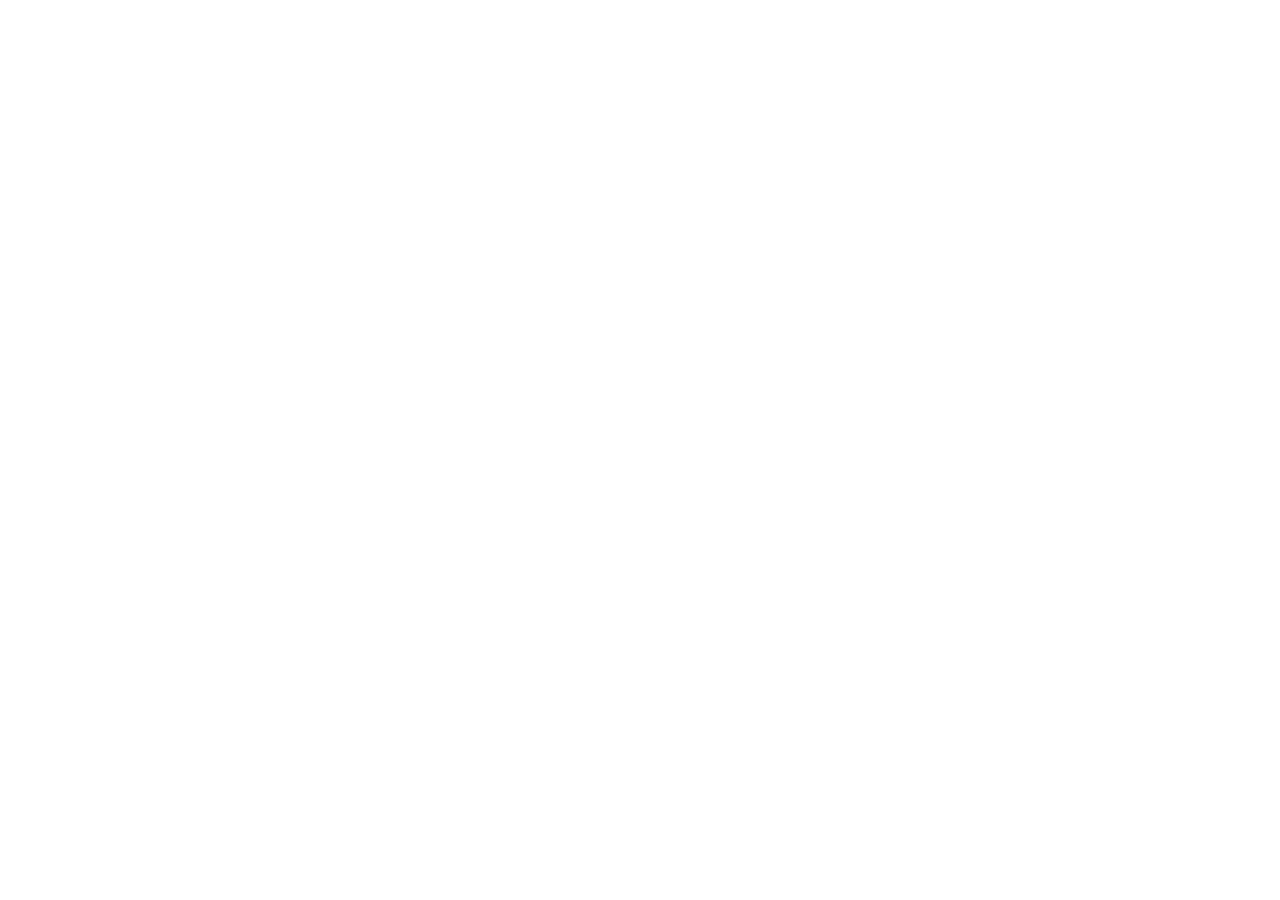
==== about.html @ de5adb26 "Add initial Olive and Ember website files" ====
<!DOCTYPE html>
<html lang="en">
<head>
    <meta charset="UTF-8">
    <meta name="viewport" content="width=device-width, initial-scale=1.0">
    <title>Olive & Ember | About Us</title>
    <link rel="stylesheet" href="css/style.css">
</head>
<body>
    <!-- Navigation -->

    <!-- Main Content -->

    <!-- Footer -->
</body>
</html>
---- css/style.css ----
/* Olive & Ember Project - Starter Styles */

body {
    font-family: Arial, sans-serif;
    margin: 0;
    padding: 0;
}

/* Add your styles here */
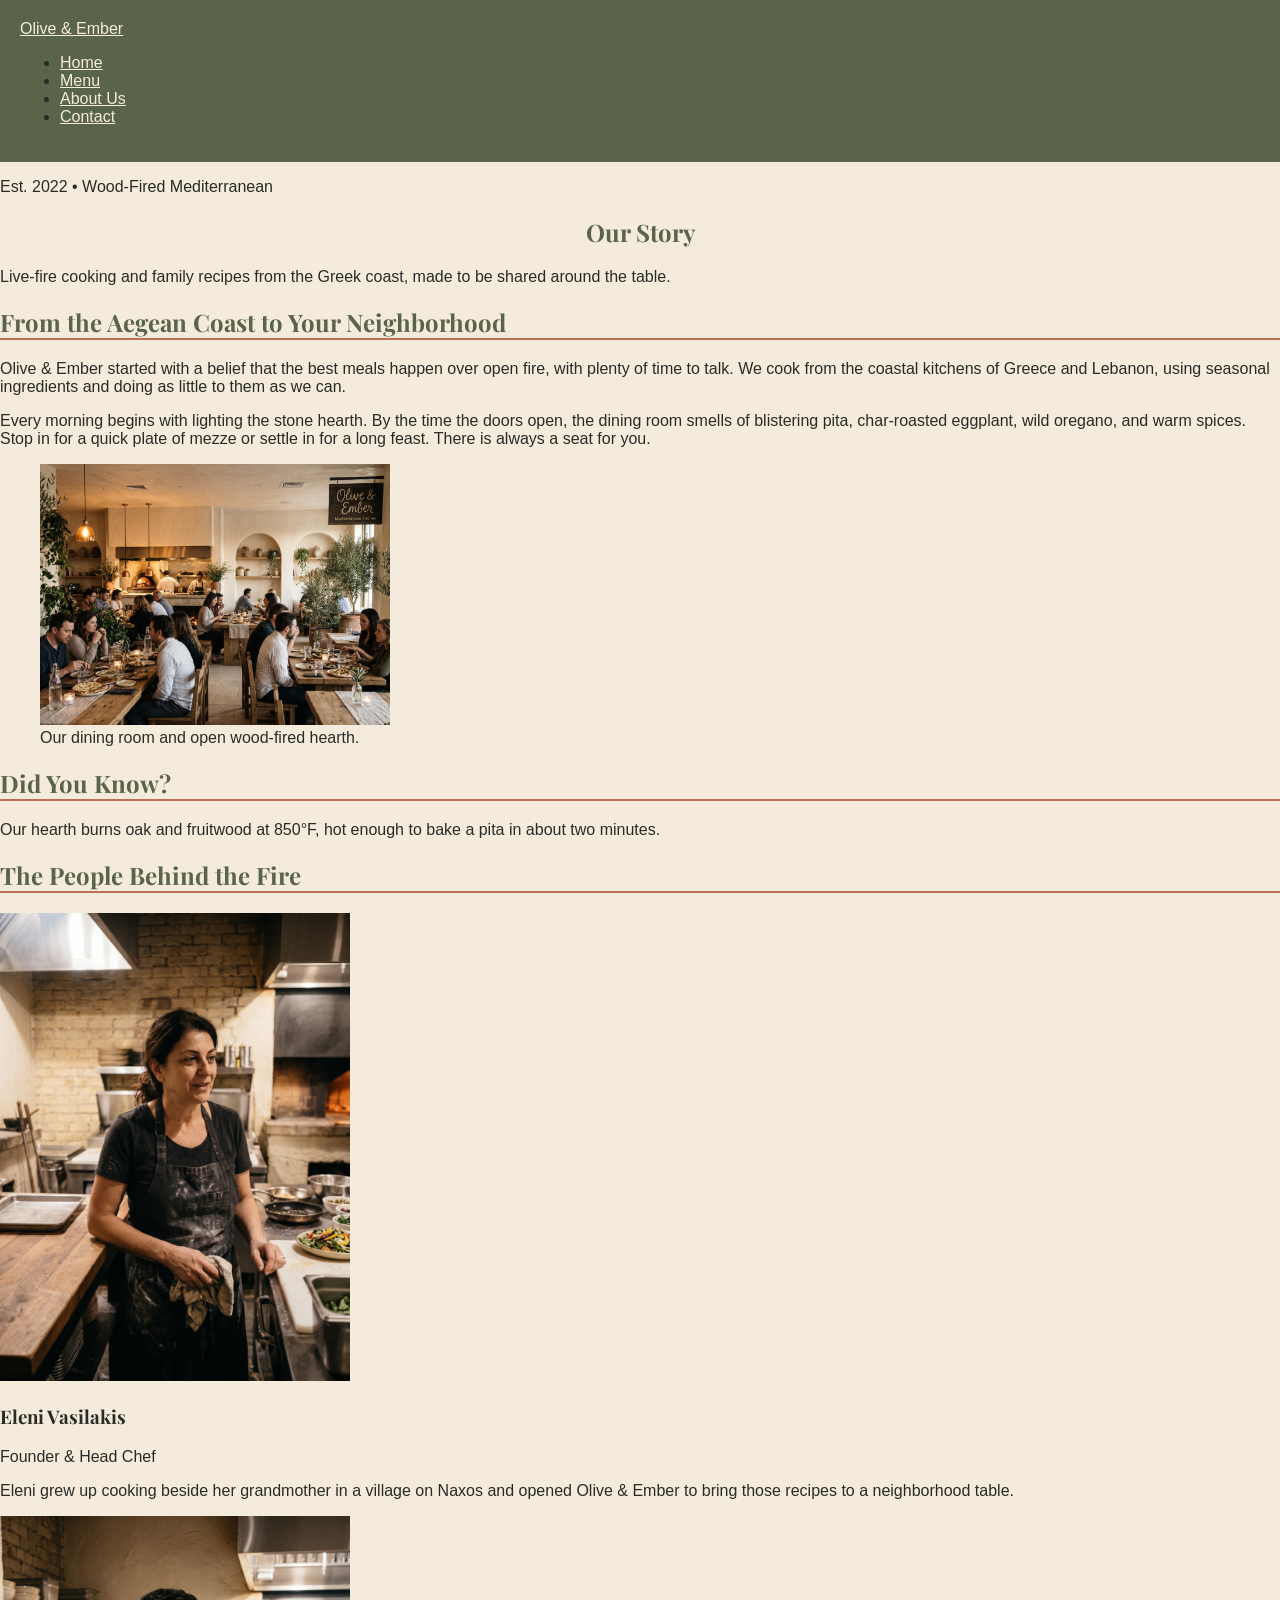
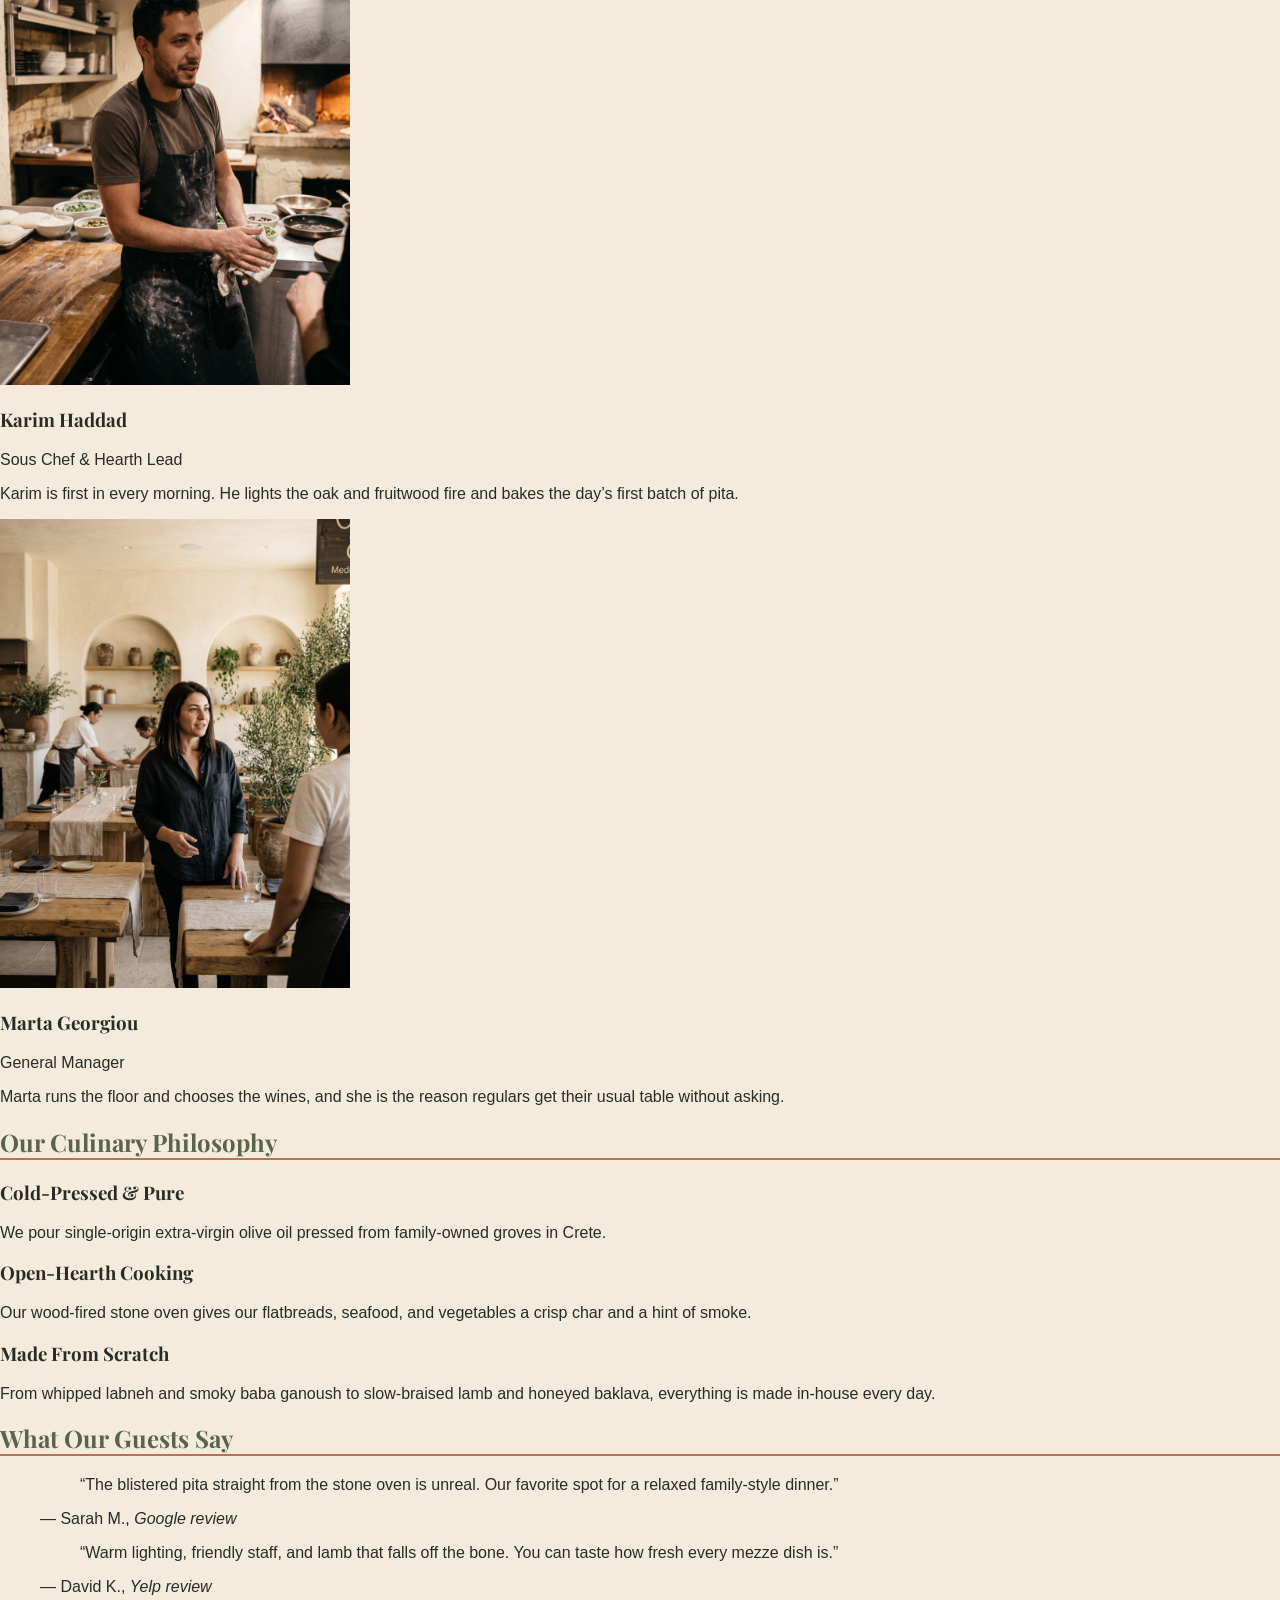
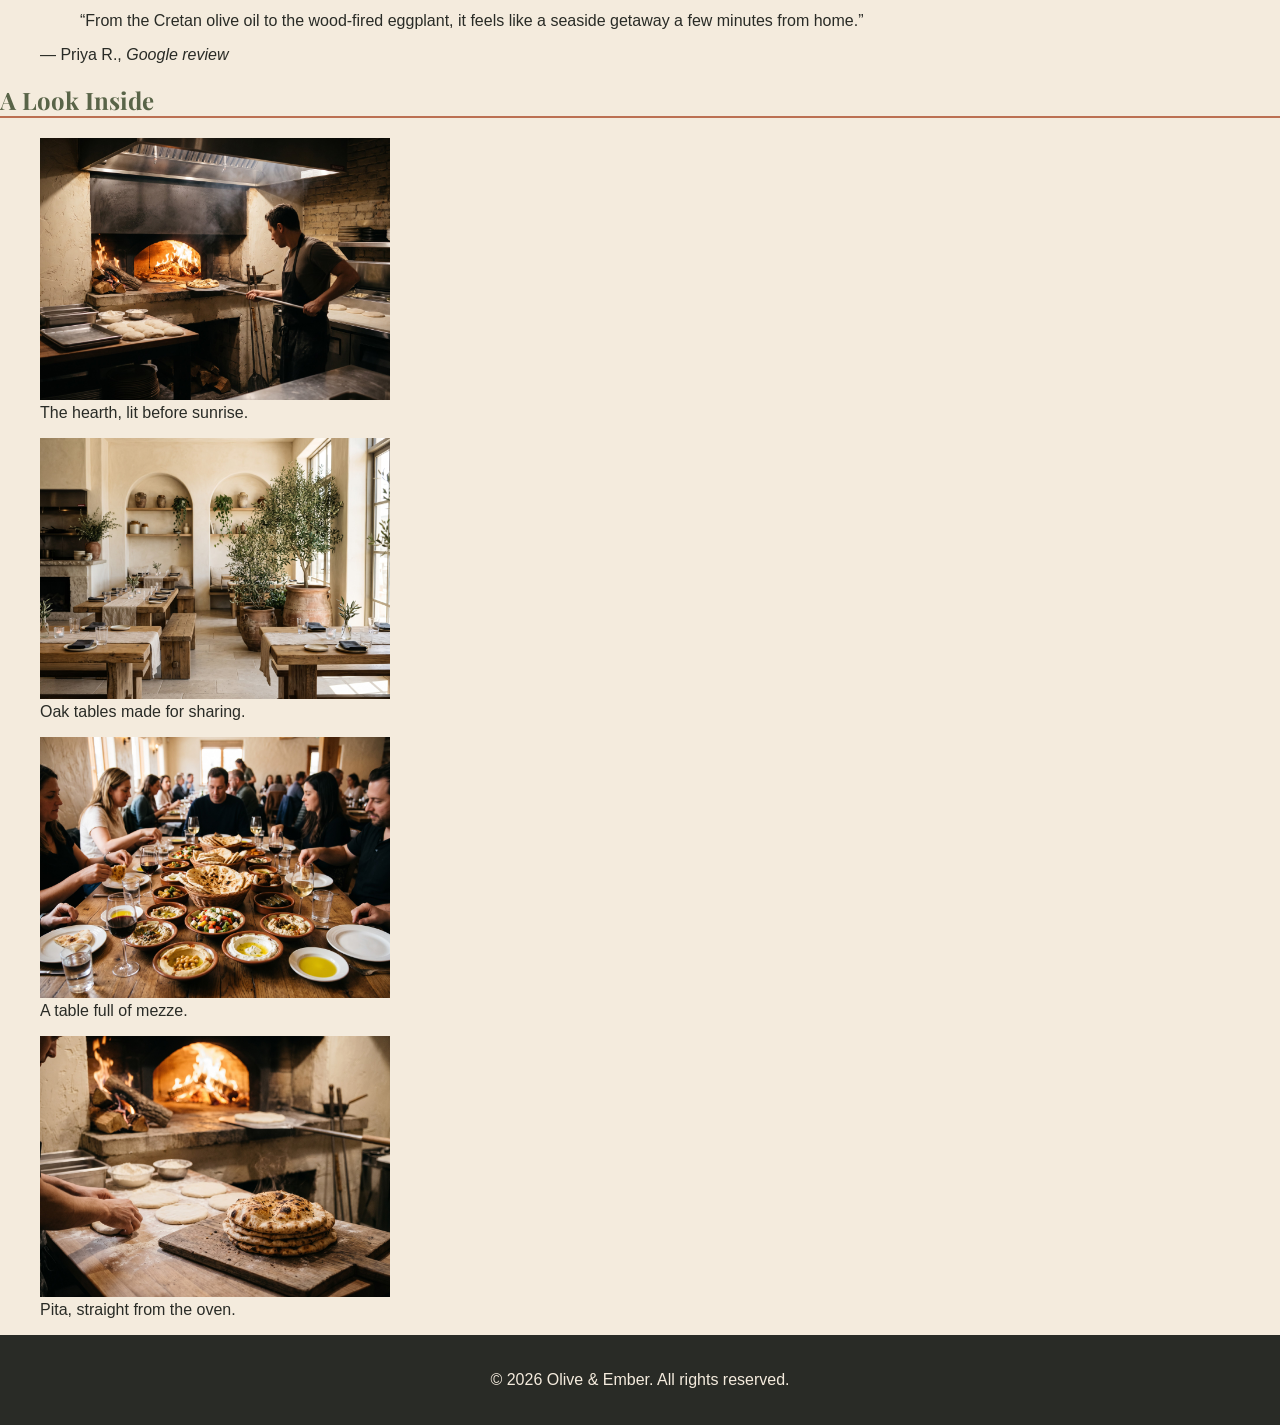
==== commit c30264ea: "update about.html and images" ====
--- a/about.html
+++ b/about.html
@@ -4,13 +4,162 @@
     <meta charset="UTF-8">
     <meta name="viewport" content="width=device-width, initial-scale=1.0">
     <title>Olive & Ember | About Us</title>
+    <link rel="preconnect" href="https://fonts.googleapis.com">
+    <link rel="preconnect" href="https://fonts.gstatic.com" crossorigin>
+    <link href="https://fonts.googleapis.com/css2?family=Playfair+Display:wght@400;600;700&family=Poppins:wght@400;500;600&display=swap" rel="stylesheet">
     <link rel="stylesheet" href="css/style.css">
 </head>
 <body>
-    <!-- Navigation -->
 
-    <!-- Main Content -->
+    <header>
+        <nav class="site-nav">
+            <a href="index.html" class="logo">Olive & Ember</a>
 
-    <!-- Footer -->
+            <ul class="nav-links">
+                <li><a href="index.html">Home</a></li>
+                <li><a href="menu.html">Menu</a></li>
+                <li><a href="about.html">About Us</a></li>
+                <li><a href="contact.html">Contact</a></li>
+            </ul>
+        </nav>
+    </header>
+
+    <main>
+        <section id="about" class="about-section">
+            <div class="about-container">
+
+                <header class="about-header">
+                    <p class="about-eyebrow">Est. <time datetime="2022">2022</time> • Wood-Fired Mediterranean</p>
+                    <h1>Our Story</h1>
+                    <p class="about-tagline">Live-fire cooking and family recipes from the Greek coast, made to be shared around the table.</p>
+                </header>
+
+                <section id="about-story" class="about-story">
+                    <div class="about-story-text">
+                        <h2>From the Aegean Coast to Your Neighborhood</h2>
+                        <p>Olive & Ember started with a belief that the best meals happen over open fire, with plenty of time to talk. We cook from the coastal kitchens of Greece and Lebanon, using seasonal ingredients and doing as little to them as we can.</p>
+                        <p>Every morning begins with lighting the stone hearth. By the time the doors open, the dining room smells of blistering pita, char-roasted eggplant, wild oregano, and warm spices. Stop in for a quick plate of mezze or settle in for a long feast. There is always a seat for you.</p>
+                    </div>
+
+                    <figure class="about-story-media">
+                        <img src="images/dining-room.jpg" alt="Sunlit dining room with arched alcoves, oak tables, and an open wood-fired hearth" width="350">
+                        <figcaption>Our dining room and open wood-fired hearth.</figcaption>
+                    </figure>
+                </section>
+
+                <aside class="about-aside">
+                    <h2>Did You Know?</h2>
+                    <p>Our hearth burns oak and fruitwood at 850°F, hot enough to bake a pita in about two minutes.</p>
+                </aside>
+
+                <section id="about-team" class="about-team">
+                    <h2>The People Behind the Fire</h2>
+
+                    <div class="about-team-grid">
+                        <article class="about-team-card">
+                            <img src="images/Eleni.jpg" alt="Eleni Vasilakis, Founder and Head Chef" width="350">
+                            <h3>Eleni Vasilakis</h3>
+                            <p class="about-team-role">Founder & Head Chef</p>
+                            <p>Eleni grew up cooking beside her grandmother in a village on Naxos and opened Olive & Ember to bring those recipes to a neighborhood table.</p>
+                        </article>
+
+                        <article class="about-team-card">
+                            <img src="images/Karim.jpg" alt="Karim Haddad, Sous Chef and Hearth Lead" width="350">
+                            <h3>Karim Haddad</h3>
+                            <p class="about-team-role">Sous Chef & Hearth Lead</p>
+                            <p>Karim is first in every morning. He lights the oak and fruitwood fire and bakes the day’s first batch of pita.</p>
+                        </article>
+
+                        <article class="about-team-card">
+                            <img src="images/Marta.jpg" alt="Marta Georgiou, General Manager" width="350">
+                            <h3>Marta Georgiou</h3>
+                            <p class="about-team-role">General Manager</p>
+                            <p>Marta runs the floor and chooses the wines, and she is the reason regulars get their usual table without asking.</p>
+                        </article>
+                    </div>
+                </section>
+
+                <section id="about-values" class="about-values">
+                    <h2>Our Culinary Philosophy</h2>
+
+                    <div class="about-values-grid">
+                        <article class="about-value-card">
+                            <h3>Cold-Pressed & Pure</h3>
+                            <p>We pour single-origin extra-virgin olive oil pressed from family-owned groves in Crete.</p>
+                        </article>
+
+                        <article class="about-value-card">
+                            <h3>Open-Hearth Cooking</h3>
+                            <p>Our wood-fired stone oven gives our flatbreads, seafood, and vegetables a crisp char and a hint of smoke.</p>
+                        </article>
+
+                        <article class="about-value-card">
+                            <h3>Made From Scratch</h3>
+                            <p>From whipped labneh and smoky baba ganoush to slow-braised lamb and honeyed baklava, everything is made in-house every day.</p>
+                        </article>
+                    </div>
+                </section>
+
+                <section id="about-reviews" class="about-reviews">
+                    <h2>What Our Guests Say</h2>
+
+                    <div class="about-reviews-grid">
+                        <figure class="about-review-card">
+                            <blockquote>
+                                <p>“The blistered pita straight from the stone oven is unreal. Our favorite spot for a relaxed family-style dinner.”</p>
+                            </blockquote>
+                            <figcaption>— Sarah M., <cite>Google review</cite></figcaption>
+                        </figure>
+
+                        <figure class="about-review-card">
+                            <blockquote>
+                                <p>“Warm lighting, friendly staff, and lamb that falls off the bone. You can taste how fresh every mezze dish is.”</p>
+                            </blockquote>
+                            <figcaption>— David K., <cite>Yelp review</cite></figcaption>
+                        </figure>
+
+                        <figure class="about-review-card">
+                            <blockquote>
+                                <p>“From the Cretan olive oil to the wood-fired eggplant, it feels like a seaside getaway a few minutes from home.”</p>
+                            </blockquote>
+                            <figcaption>— Priya R., <cite>Google review</cite></figcaption>
+                        </figure>
+                    </div>
+                </section>
+
+                <section id="about-gallery" class="about-gallery">
+                    <h2>A Look Inside</h2>
+
+                    <div class="about-gallery-grid">
+                        <figure class="about-gallery-item">
+                            <img src="images/stonehearth.jpg" alt="Flames inside the stone hearth at Olive and Ember" width="350">
+                            <figcaption>The hearth, lit before sunrise.</figcaption>
+                        </figure>
+
+                        <figure class="about-gallery-item">
+                            <img src="images/tables.jpg" alt="Oak tables set for dinner in the dining room" width="350">
+                            <figcaption>Oak tables made for sharing.</figcaption>
+                        </figure>
+
+                        <figure class="about-gallery-item">
+                            <img src="images/Meze.jpg" alt="A spread of mezze dishes on a wooden table" width="350">
+                            <figcaption>A table full of mezze.</figcaption>
+                        </figure>
+
+                        <figure class="about-gallery-item">
+                            <img src="images/Pita.jpg" alt="Pita fresh from the oven, blistered and golden" width="350">
+                            <figcaption>Pita, straight from the oven.</figcaption>
+                        </figure>
+                    </div>
+                </section>
+
+            </div>
+        </section>
+    </main>
+
+    <footer class="site-footer">
+        <p>© 2026 Olive & Ember. All rights reserved.</p>
+    </footer>
+
 </body>
 </html>
--- a/css/style.css
+++ b/css/style.css
@@ -4,6 +4,72 @@
     font-family: Arial, sans-serif;
     margin: 0;
     padding: 0;
+    background-color: #F4EBDD;
+    color: #292B26;
 }
 
-/* Add your styles here */
+h1, h2, h3 {
+    font-family: 'Playfair Display', serif;
+}
+
+h1, h2 {
+    color: #596448;
+}
+
+h3 {
+    color: #292B26;
+}
+
+.site-nav {
+    background-color: #596448;
+    padding: 20px;
+}
+
+.site-nav a {
+    color: #F4EBDD;
+
+}
+
+.menu-nav a {
+    color: #BC7052;
+}
+
+header h1 {
+    text-align: center;
+}
+
+.menu-intro {
+    text-align: center;
+    padding: 30px;
+}
+
+.menu-intro h2 {
+    color: #596448;
+}
+
+main h2 {
+    color: #596448;
+    border-bottom: 2px solid #BC7052;
+}
+
+article p {
+    color: #292B26;
+}
+
+.price {
+    color: #596448;
+    font-weight: 600;
+    font-size: 20px;
+}
+
+footer {
+    background-color: #292B26;
+    color: #F4EBDD;
+    text-align: center;
+    padding: 20px;
+}
+
+footer p {
+    color: #F4EBDD;
+}
+
